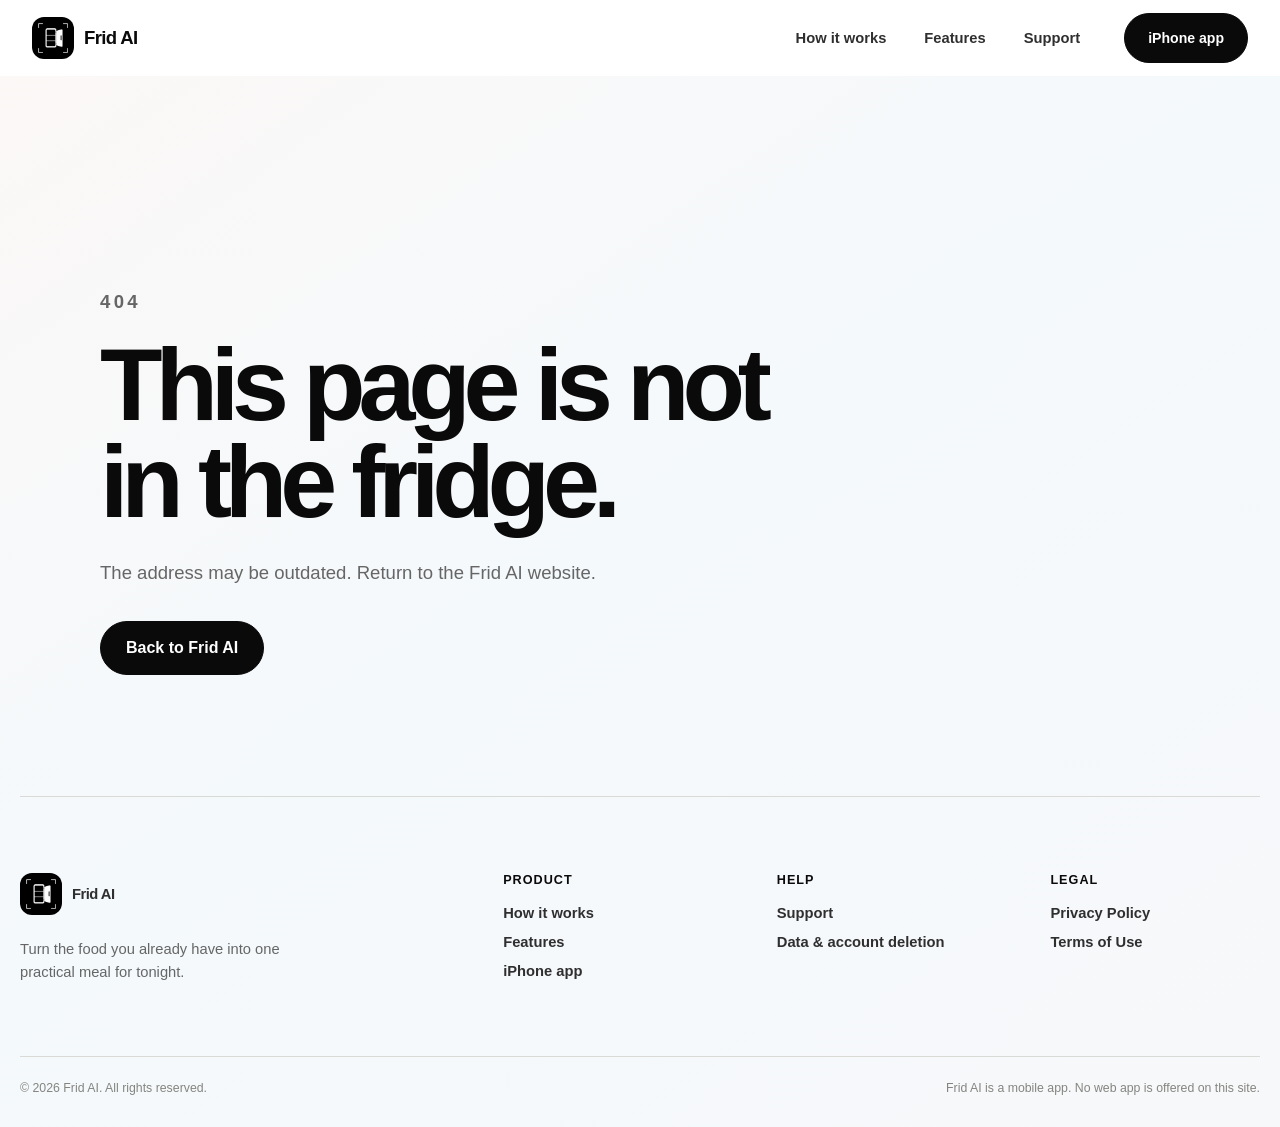
==== index.html @ a882eaa0 "Update app workflow and Meals previews" ====
<!doctype html>
<html lang="en">
  <head>
    <meta charset="UTF-8" />
    <meta name="viewport" content="width=device-width, initial-scale=1.0" />
    <meta
      name="description"
      content="Frid AI turns one fridge photo into one practical meal for tonight, with ingredients and estimated nutrition you review before saving."
    />
    <meta name="theme-color" content="#ffffff" />
    <link rel="icon" type="image/png" href="/assets/fridai-logo.png" />
    <meta property="og:title" content="Frid AI – Meal Planner" />
    <meta
      property="og:description"
      content="One fridge photo. One practical meal for tonight."
    />
    <meta property="og:type" content="website" />
    <meta property="og:url" content="https://frid-ai.com/" />
    <title>Frid AI – Meal Planner</title>
    <script type="module" crossorigin src="/assets/index-D8dYp0eQ.js"></script>
    <link rel="stylesheet" crossorigin href="/assets/index-YtfOb8lx.css">
  </head>
  <body>
    <div id="root"></div>
  </body>
</html>
---- assets/index-YtfOb8lx.css ----
:root{color:#0a0a0a;background:#f7f8fa;font-family:Inter,ui-sans-serif,-apple-system,BlinkMacSystemFont,SF Pro Display,SF Pro Text,Segoe UI,sans-serif;font-synthesis:none;text-rendering:optimizeLegibility;--ink: #0a0a0a;--muted: #666666;--line: #d9d9d6;--paper: #ffffff;--wash: #f5f5f3;--canvas: #f7f8fa;--canvas-warm: #fcf8f6;--canvas-cool: #f4f9fc;--card-border: rgba(10, 10, 10, .05);--card-shadow: 0 14px 36px rgba(10, 10, 10, .065);--card-shadow-hover: 0 20px 46px rgba(10, 10, 10, .085);--dark: #000000;--max: 1320px}*{box-sizing:border-box}html{scroll-behavior:smooth;scroll-padding-top:84px}body{margin:0;min-width:320px;min-height:100vh;overflow-x:hidden;background:linear-gradient(145deg,var(--canvas-warm) 0%,var(--canvas-cool) 48%,var(--canvas) 100%);color:var(--ink);-webkit-font-smoothing:antialiased}body,button,a{font:inherit}button,a{-webkit-tap-highlight-color:transparent}a{color:inherit}img{display:block;max-width:100%}p,h1,h2,h3,figure{margin:0}.site-header{position:sticky;top:0;z-index:50;height:76px;background:var(--paper)}.site-header__shell{width:min(calc(100% - 64px),var(--max));min-height:76px;margin-inline:auto;padding:0;display:grid;grid-template-columns:1fr auto auto;align-items:center;gap:44px}.brand{width:fit-content;display:inline-flex;align-items:center;gap:10px;color:var(--ink);font-size:1.16rem;font-weight:780;letter-spacing:-.035em;text-decoration:none}.brand img{width:40px;height:40px;border-radius:11px;object-fit:cover}.brand--compact img{width:42px;height:42px;border-radius:12px}.site-nav{display:flex;align-items:center;gap:38px}.site-nav a,.site-footer a{color:#2f2f2f;font-size:.92rem;font-weight:650;text-decoration:none}.site-nav a:hover,.site-footer a:hover,.text-link:hover{text-decoration:underline;text-underline-offset:4px}.menu-button{display:none}.site-header--dark{background:#000;color:#fff}.site-header--dark .brand,.site-header--dark .site-nav a{color:#fff}.site-header--dark .header-cta{border-color:#fff;background:#fff;color:#090909}.site-header--dark .header-cta:hover{background:#eeeeec}.button{min-height:54px;padding:0 25px;display:inline-flex;align-items:center;justify-content:center;gap:10px;border:1px solid var(--ink);border-radius:999px;background:var(--ink);color:#fff;font-weight:720;line-height:1;text-align:center;text-decoration:none;transition:transform .17s ease,background-color .17s ease,color .17s ease}.button:hover{transform:translateY(-2px);background:#2a2a2a}.button:focus-visible,.site-nav a:focus-visible,.brand:focus-visible,.menu-button:focus-visible,.feature-tabs button:focus-visible,.text-link:focus-visible,.site-footer a:focus-visible{outline:3px solid #737373;outline-offset:4px}.button--small{min-height:50px;padding-inline:23px;font-size:.88rem}.button--secondary{border-color:#d9d9d5;background:var(--paper);color:var(--ink)}.button--secondary:hover{background:var(--wash)}.button--inverse{border-color:#fff;background:#fff;color:#0a0a0a}.button--inverse:hover{background:#efefed;color:#0a0a0a}.button--ghost{border-color:#fffc;background:transparent;color:#fff}.button--ghost:hover{border-color:#fff;background:#ffffff17}.button--disabled{cursor:default;opacity:.76}.button--disabled:hover{transform:none;background:var(--ink)}.eyebrow{color:#71716c;font-size:.72rem;font-weight:760;letter-spacing:.18em}.hero{min-height:630px;overflow:hidden;background:#000;color:#fff}.hero__shell{width:min(calc(100% - 64px),var(--max));min-height:630px;margin-inline:auto;display:grid;grid-template-columns:minmax(0,1.16fr) minmax(430px,.84fr);align-items:center;gap:34px}.hero__copy{position:relative;z-index:2;padding:38px 0 56px}.hero .eyebrow{color:#fff}.hero h1{max-width:760px;margin-top:26px;font-size:clamp(4.25rem,6.3vw,6.6rem);font-weight:690;line-height:.91;letter-spacing:-.07em;text-wrap:balance}.hero__lede{max-width:590px;margin-top:34px;color:#b7b7b4;font-size:clamp(1rem,1.35vw,1.2rem);line-height:1.58}.hero__actions{margin-top:36px;display:flex;flex-wrap:wrap;gap:12px}.hero__footnote{margin-top:28px;color:#8f8f8b;font-size:.78rem;font-weight:570;letter-spacing:.02em}.hero__visual{position:relative;align-self:stretch;min-width:0;isolation:isolate}.hero-phone{position:absolute;top:auto;right:auto;width:min(31vw,430px);aspect-ratio:904 / 1965;overflow:hidden;border:1px solid #4a4a49;border-radius:66px;background:#000;box-shadow:0 0 0 8px #171717,0 42px 90px #00000094;transform-origin:center top;backface-visibility:hidden}.hero-phone--camera{top:34px;left:-18px;z-index:2;transform:rotate(5.2deg) translateY(54px)}.hero-phone--result{top:10px;right:-96px;z-index:1;width:min(29vw,410px);transform:rotate(-4.2deg) translateY(8px)}.hero-phone img{width:100%;height:100%;object-fit:cover}.product-stage{width:100%;margin:0;padding:52px max(32px,calc((100vw - var(--max)) / 2)) 58px;background:transparent}.product-stage__heading{max-width:740px;margin-inline:auto;text-align:center}.product-stage__heading h2,.section-heading h2,.download-section h2{margin-top:14px;font-size:clamp(3rem,5.1vw,5.25rem);line-height:.96;letter-spacing:-.06em;text-wrap:balance}.product-stage__heading h2{font-size:clamp(2.8rem,4vw,4.2rem);line-height:.98}.flow-steps{margin-top:46px;display:grid;grid-template-columns:repeat(3,minmax(0,1fr))}.flow-step{min-width:0;padding:0 34px;display:grid;grid-template-columns:92px minmax(0,1fr);align-items:center;gap:24px}.flow-step:first-child{padding-left:0}.flow-step+.flow-step{border-left:1px solid var(--line)}.flow-step__preview{width:92px;height:92px;overflow:hidden;border:1px solid var(--card-border);border-radius:20px;background:var(--paper);box-shadow:0 9px 24px #0a0a0a0e;display:grid;place-items:center}.flow-step__preview img{width:46px;height:46px;object-fit:contain;object-position:center}.flow-step__copy>span{width:fit-content;padding:4px 12px;display:block;border:1px solid #bcbcb8;border-radius:999px;font-size:.72rem;font-weight:760;letter-spacing:.05em}.flow-step h3{margin-top:10px;font-size:1.18rem;letter-spacing:-.03em}.flow-step p{max-width:275px;margin-top:6px;color:#51514e;font-size:.88rem;line-height:1.45}.screen-showcase{overflow:hidden;background:#000;color:#fff}.screen-showcase__inner{width:min(calc(100% - 64px),var(--max));margin-inline:auto;padding:110px 0 0}.screen-showcase__heading{max-width:880px}.screen-showcase__heading .eyebrow{color:#9d9d98}.screen-showcase__heading h2{margin-top:18px;font-size:clamp(3.2rem,5.8vw,6rem);line-height:.95;letter-spacing:-.067em;text-wrap:balance}.screen-showcase__heading>p:last-child{max-width:680px;margin-top:26px;color:#adada9;font-size:1.05rem;line-height:1.6}.phone-gallery{min-height:790px;margin-top:76px;display:grid;grid-template-columns:repeat(3,minmax(0,1fr));align-items:end;gap:34px}.phone-gallery__item{position:relative;display:flex;justify-content:center;transform-origin:bottom center}.phone-gallery__item>span{position:absolute;z-index:3;top:28px;left:50%;padding:10px 14px;border:1px solid #363634;border-radius:999px;background:#151515f0;color:#fff;font-size:.78rem;font-weight:760;transform:translate(-50%)}.phone-gallery__item--camera{transform:rotate(-3.8deg) translateY(84px)}.phone-gallery__item--review{z-index:2;transform:translateY(4px)}.phone-gallery__item--recipe{transform:rotate(3.8deg) translateY(84px)}.phone-cutout{width:min(100%,326px);aspect-ratio:904 / 1965;overflow:hidden;border:1px solid #3a3a38;border-radius:52px;background:#0b0b0b;box-shadow:0 0 0 7px #171717,0 38px 90px #0000007a}.phone-cutout__screen{position:relative;width:100%;height:100%;overflow:hidden;border-radius:inherit;background:#000}.phone-cutout img{width:100%;height:100%;object-fit:cover;-webkit-user-select:none;user-select:none}.section-shell,.capability-section{width:min(calc(100% - 40px),var(--max));margin:0 auto 150px}.section-heading{max-width:940px}.section-heading>p:last-child{max-width:680px;margin-top:25px;color:var(--muted);font-size:1.12rem;line-height:1.6}.section-heading--center{margin-inline:auto;text-align:center}.feature-explorer{margin-top:60px}.feature-tabs{width:fit-content;margin-bottom:18px;padding:6px;display:flex;gap:4px;border-radius:999px;background:var(--wash)}.feature-tabs button{min-height:43px;padding:0 20px;border:0;border-radius:999px;background:transparent;color:#6a6a66;cursor:pointer;font-weight:720;transition:background-color .17s ease,color .17s ease,box-shadow .17s ease}.feature-tabs button[aria-selected=true]{background:var(--paper);color:var(--ink);box-shadow:0 4px 18px #00000012}.feature-panel{min-height:650px;padding:62px 72px 0;display:grid;grid-template-columns:minmax(0,.95fr) minmax(310px,.62fr);align-items:center;gap:80px;overflow:hidden;border:1px solid var(--card-border);border-radius:34px;background:var(--paper);box-shadow:var(--card-shadow)}.feature-panel__copy{align-self:center;padding-bottom:62px}.feature-panel__copy h3{max-width:620px;margin-top:16px;font-size:clamp(2.7rem,5vw,5.3rem);line-height:.98;letter-spacing:-.062em;text-wrap:balance}.feature-panel__copy>p:last-child{max-width:580px;margin-top:24px;color:var(--muted);font-size:1.08rem;line-height:1.65}.feature-panel__visual{align-self:end;display:flex;justify-content:center;animation:panel-in .36s ease both}.feature-panel__visual .phone-cutout{width:310px;transform:translateY(48px)}.capability-section{padding-top:12px}.capability-grid{margin-top:64px;display:grid;grid-template-columns:repeat(3,minmax(0,1fr));gap:14px}.capability-grid article{min-height:260px;padding:30px;display:flex;flex-direction:column;border:1px solid var(--card-border);border-radius:24px;background:var(--paper);box-shadow:var(--card-shadow);transition:transform .18s ease,box-shadow .18s ease}.capability-grid article:hover{transform:translateY(-4px);box-shadow:var(--card-shadow-hover)}.capability-grid article>span{color:#a7a7a2;font-size:.76rem;font-weight:800;letter-spacing:.12em}.capability-grid h3{margin-top:auto;padding-top:52px;font-size:1.45rem;letter-spacing:-.035em}.capability-grid p{margin-top:12px;color:var(--muted);font-size:.94rem;line-height:1.55}.text-link{color:var(--ink);font-weight:760;text-underline-offset:4px}.download-section{width:min(calc(100% - 40px),1000px);margin:0 auto 140px;padding:112px 50px;display:flex;flex-direction:column;align-items:center;border:1px solid var(--card-border);border-radius:38px;background:var(--paper);box-shadow:var(--card-shadow);text-align:center}.download-section>img{width:90px;height:90px;margin-bottom:28px;border-radius:24px;box-shadow:0 18px 44px #00000024}.download-section>p:not(.eyebrow){max-width:630px;margin:25px auto 32px;color:var(--muted);font-size:1.05rem;line-height:1.62}.store-badges{margin-top:42px;display:flex;flex-wrap:wrap;align-items:center;justify-content:center;gap:16px}.store-badge{position:relative;height:58px;overflow:hidden;display:block;flex:0 0 auto;text-decoration:none}.store-badge:focus-visible{outline:3px solid currentColor;outline-offset:4px}.store-badge img{position:absolute;top:-22px;width:448px;max-width:none;height:auto}.store-badge--apple{width:196px;border-radius:12px}.store-badge--apple img{left:-10px}.store-badge--google{width:207px;border-radius:11px}.store-badge--google img{left:-226px}@media(max-width:430px){.store-badges{width:100%;gap:12px}.store-badge{transform:scale(.9);margin-inline:-10px}}.site-footer{width:min(calc(100% - 40px),var(--max));margin-inline:auto;padding:76px 0 32px;border-top:1px solid var(--line)}.site-footer__grid{display:grid;grid-template-columns:2fr repeat(3,1fr);gap:64px}.site-footer__brand p{max-width:310px;margin-top:19px;color:var(--muted);font-size:.92rem;line-height:1.55}.site-footer__column{display:flex;flex-direction:column;align-items:flex-start;gap:13px}.site-footer__column h2{margin:0 0 5px;font-size:.79rem;letter-spacing:.08em;text-transform:uppercase}.site-footer__bottom{margin-top:72px;padding-top:24px;display:flex;justify-content:space-between;gap:20px;border-top:1px solid var(--line);color:#858580;font-size:.77rem}.legal-page,.support-page,.not-found{width:min(calc(100% - 40px),1080px);margin-inline:auto;padding:172px 0 110px}.legal-page__heading,.support-page__heading{max-width:850px}.legal-page__heading h1,.support-page__heading h1,.not-found h1{margin-top:18px;font-size:clamp(3.8rem,8vw,7rem);line-height:.95;letter-spacing:-.07em;text-wrap:balance}.legal-page__heading>p:last-of-type,.support-page__heading>p,.not-found>p{max-width:710px;margin-top:28px;color:var(--muted);font-size:1.16rem;line-height:1.65}.legal-page__heading>span{margin-top:20px;display:block;color:#8a8a85;font-size:.82rem;font-weight:650}.legal-copy{max-width:820px;margin-top:92px}.legal-copy section{padding:34px 0;border-top:1px solid var(--line)}.legal-copy h2,.support-grid h2,.support-note h2{font-size:1.45rem;letter-spacing:-.035em}.legal-copy p,.legal-copy li,.support-grid p,.support-note p{color:#555551;font-size:1rem;line-height:1.75}.legal-copy p,.legal-copy ul,.legal-copy ol{margin-top:15px}.legal-copy ul,.legal-copy ol{padding-left:24px}.legal-copy li+li{margin-top:10px}.legal-copy a,.support-note a{font-weight:720}.support-grid{margin-top:80px;display:grid;grid-template-columns:repeat(2,minmax(0,1fr));gap:14px}.support-grid article{min-height:250px;padding:32px;border:1px solid var(--card-border);border-radius:24px;background:var(--paper);box-shadow:var(--card-shadow)}.support-grid p{margin-top:14px}.support-grid .text-link{margin-top:18px;display:inline-block}.support-note{margin-top:24px;padding:36px;border:1px solid var(--card-border);border-radius:24px;background:var(--paper);box-shadow:var(--card-shadow)}.support-note p{margin-top:14px}.not-found{min-height:720px;display:flex;flex-direction:column;align-items:flex-start;justify-content:center}.not-found .button{margin-top:32px}@keyframes panel-in{0%{opacity:0;transform:translateY(18px)}to{opacity:1;transform:translateY(0)}}@media(max-width:980px){.site-header__shell{width:calc(100% - 40px)}.hero__shell{width:calc(100% - 40px);grid-template-columns:minmax(0,1.05fr) minmax(320px,.95fr);gap:22px}.hero h1{font-size:clamp(3.8rem,7.6vw,5.2rem)}.hero-phone{right:auto;width:min(39vw,390px)}.hero-phone--camera{left:-34px}.hero-phone--result{right:-112px;width:min(37vw,370px)}.product-stage{padding-inline:24px}.flow-step{padding-inline:20px;grid-template-columns:76px minmax(0,1fr);gap:16px}.flow-step__preview{width:76px;height:76px}.screen-showcase__inner{width:calc(100% - 40px)}.phone-gallery{min-height:680px;gap:22px}.feature-panel{padding-inline:46px;gap:46px}.capability-grid{grid-template-columns:repeat(2,minmax(0,1fr))}.site-footer__grid{grid-template-columns:1.6fr repeat(3,1fr);gap:34px}}@media(max-width:760px){html{scroll-padding-top:72px}.site-header{height:64px}.site-header__shell{position:relative;width:calc(100% - 28px);min-height:64px;grid-template-columns:1fr auto;padding:0}.brand{font-size:1.02rem}.brand--compact img{width:38px;height:38px}.menu-button{min-width:64px;height:44px;padding:0 14px;display:inline-flex;align-items:center;justify-content:center;border:0;border-radius:999px;background:var(--wash);cursor:pointer;color:var(--ink);font-size:.78rem;font-weight:720}.menu-button__label{line-height:1}.site-nav{position:absolute;top:64px;right:0;left:0;padding:10px;display:none;flex-direction:column;align-items:stretch;gap:4px;border:1px solid var(--line);border-radius:22px;background:#fffffffa;box-shadow:0 24px 58px #00000021}.site-nav--open{display:flex}.site-nav a{min-height:46px;padding-inline:14px;display:flex;align-items:center;border-radius:14px}.site-nav a:hover{background:var(--wash);text-decoration:none}.header-cta{display:none}.site-header--dark .menu-button{background:#1a1a1a}.site-header--dark .menu-button{color:#fff}.site-header--dark .site-nav{border-color:#30302e;background:#0a0a0afa}.site-header--dark .site-nav a{color:#fff}.site-header--dark .site-nav a:hover{background:#1d1d1b}.hero{min-height:0}.hero__shell{width:calc(100% - 32px);min-height:0;grid-template-columns:1fr;gap:0}.hero__copy{padding:64px 0 34px}.hero h1{max-width:620px;margin-top:22px;font-size:clamp(3.25rem,14vw,5rem);line-height:.93}.hero__lede{margin-top:24px;font-size:1rem}.hero__actions{width:100%}.hero__actions .button{flex:1 1 180px}.hero__footnote{max-width:300px;line-height:1.5}.hero__visual{min-height:610px}.hero-phone{top:auto;right:auto;left:auto;border-radius:48px;transform:none}.hero-phone--camera{top:52px;left:-2%;z-index:2;width:min(74vw,325px);transform:rotate(4deg) translateY(22px)}.hero-phone--result{top:4px;right:-14%;z-index:1;width:min(70vw,305px);transform:rotate(-4.5deg)}.product-stage{width:100%;padding:64px 18px 48px}.product-stage__heading h2,.section-heading h2,.download-section h2{font-size:clamp(2.65rem,12vw,4.3rem)}.flow-steps{margin-top:38px;grid-template-columns:1fr}.flow-step,.flow-step:first-child{padding:22px 0;grid-template-columns:82px minmax(0,1fr);gap:18px}.flow-step+.flow-step{border-top:1px solid var(--line);border-left:0}.flow-step__preview{width:82px;height:82px}.flow-step p{max-width:420px}.screen-showcase__inner{width:calc(100% - 32px);padding-top:82px}.screen-showcase__heading h2{font-size:clamp(3rem,13vw,4.5rem)}.phone-gallery{min-height:auto;margin:54px -16px 0;padding:0 32px 86px;grid-template-columns:repeat(3,260px);align-items:end;gap:22px;overflow-x:auto;scroll-snap-type:x mandatory;scrollbar-width:none}.phone-gallery::-webkit-scrollbar{display:none}.phone-gallery__item{scroll-snap-align:center}.phone-gallery__item--camera,.phone-gallery__item--review,.phone-gallery__item--recipe{transform:none}.phone-gallery__item>span{top:24px}.phone-gallery .phone-cutout{width:260px}.phone-cutout{border-radius:42px}.section-shell,.capability-section{width:calc(100% - 24px);margin-bottom:110px}.section-heading>p:last-child{font-size:1rem}.feature-explorer{margin-top:40px}.feature-tabs{width:100%;justify-content:flex-start;overflow-x:auto;scroll-snap-type:x proximity;scrollbar-width:none}.feature-tabs::-webkit-scrollbar{display:none}.feature-tabs button{flex:0 0 auto;padding-inline:18px;scroll-snap-align:start}.feature-panel{min-height:760px;padding:44px 24px 0;grid-template-columns:1fr;align-items:start;gap:32px;border-radius:28px}.feature-panel__copy{padding-bottom:0}.feature-panel__copy h3{font-size:clamp(2.4rem,11vw,3.7rem)}.feature-panel__copy>p:last-child{font-size:.98rem}.feature-panel__visual .phone-cutout{width:245px;transform:translateY(42px)}.capability-grid{margin-top:42px;grid-template-columns:1fr;gap:10px}.capability-grid article{min-height:210px;padding:26px}.capability-grid h3{padding-top:36px}.download-section{width:calc(100% - 24px);margin-bottom:100px;padding:70px 24px;border-radius:28px}.site-footer{width:calc(100% - 32px)}.site-footer__grid{grid-template-columns:repeat(2,1fr);gap:48px 24px}.site-footer__brand{grid-column:1 / -1}.site-footer__bottom{margin-top:54px;flex-direction:column}.legal-page,.support-page,.not-found{width:calc(100% - 32px);padding:142px 0 84px}.legal-page__heading h1,.support-page__heading h1,.not-found h1{font-size:clamp(3.2rem,15vw,5rem)}.legal-page__heading>p:last-of-type,.support-page__heading>p,.not-found>p{font-size:1rem}.legal-copy{margin-top:66px}.legal-copy section{padding:28px 0}.support-grid{margin-top:56px;grid-template-columns:1fr}.support-grid article{min-height:0}}@media(max-width:430px){.hero__copy{padding-top:52px}.hero__actions{flex-direction:column}.hero__actions .button{width:100%;flex:none}.hero__visual{min-height:590px}.hero-phone--camera{width:min(74vw,300px)}.hero-phone--result{right:-13%;width:min(69vw,280px)}.site-footer__grid{grid-template-columns:1fr 1fr}}@media(prefers-reduced-motion:reduce){html{scroll-behavior:auto}*,*:before,*:after{animation-duration:.01ms!important;animation-iteration-count:1!important;scroll-behavior:auto!important;transition-duration:.01ms!important}}
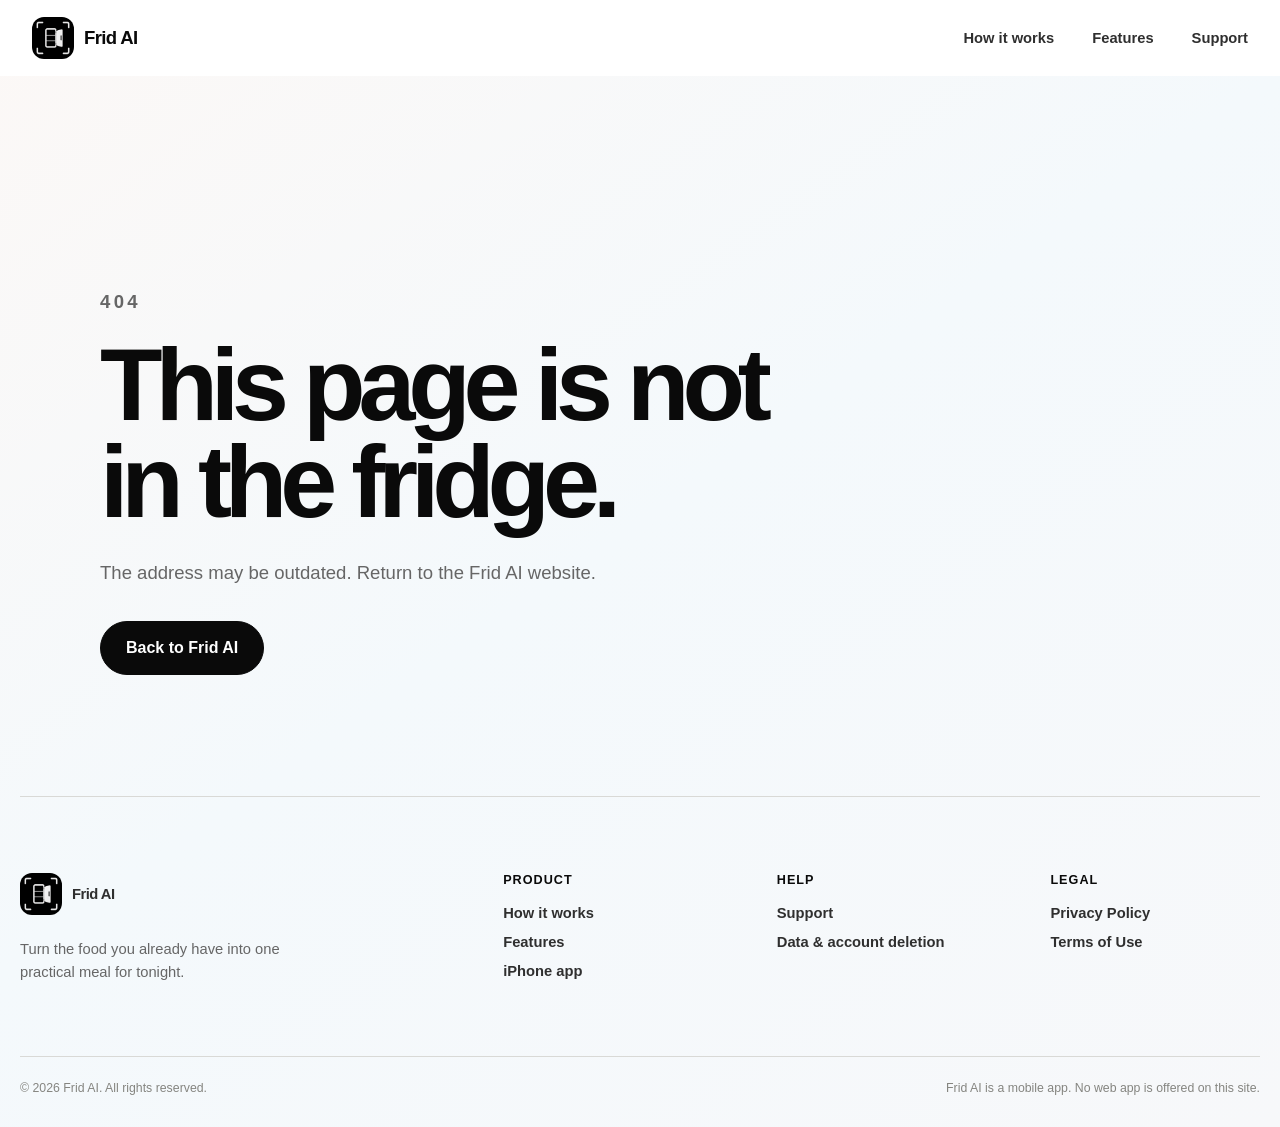
==== commit fab82359: "Update Frid AI website branding" ====
--- a/index.html
+++ b/index.html
@@ -8,7 +8,7 @@
       content="Frid AI turns one fridge photo into one practical meal for tonight, with ingredients and estimated nutrition you review before saving."
     />
     <meta name="theme-color" content="#ffffff" />
-    <link rel="icon" type="image/png" href="/assets/fridai-logo.png" />
+    <link rel="icon" type="image/png" sizes="512x512" href="/assets/fridai-logo.png?v=20260802" />
     <meta property="og:title" content="Frid AI – Meal Planner" />
     <meta
       property="og:description"
@@ -17,8 +17,8 @@
     <meta property="og:type" content="website" />
     <meta property="og:url" content="https://frid-ai.com/" />
     <title>Frid AI – Meal Planner</title>
-    <script type="module" crossorigin src="/assets/index-D8dYp0eQ.js"></script>
-    <link rel="stylesheet" crossorigin href="/assets/index-YtfOb8lx.css">
+    <script type="module" crossorigin src="/assets/index-ChBS23JV.js"></script>
+    <link rel="stylesheet" crossorigin href="/assets/index-D0stxn4Y.css">
   </head>
   <body>
     <div id="root"></div>
--- a/assets/index-D0stxn4Y.css
+++ b/assets/index-D0stxn4Y.css
@@ -0,0 +1 @@
+:root{color:#0a0a0a;background:#f7f8fa;font-family:Inter,ui-sans-serif,-apple-system,BlinkMacSystemFont,SF Pro Display,SF Pro Text,Segoe UI,sans-serif;font-synthesis:none;text-rendering:optimizeLegibility;--ink: #0a0a0a;--muted: #666666;--line: #d9d9d6;--paper: #ffffff;--wash: #f5f5f3;--canvas: #f7f8fa;--canvas-warm: #fcf8f6;--canvas-cool: #f4f9fc;--card-border: rgba(10, 10, 10, .05);--card-shadow: 0 14px 36px rgba(10, 10, 10, .065);--card-shadow-hover: 0 20px 46px rgba(10, 10, 10, .085);--dark: #000000;--max: 1320px}*{box-sizing:border-box}html{scroll-behavior:smooth;scroll-padding-top:84px}body{margin:0;min-width:320px;min-height:100vh;overflow-x:hidden;background:linear-gradient(145deg,var(--canvas-warm) 0%,var(--canvas-cool) 48%,var(--canvas) 100%);color:var(--ink);-webkit-font-smoothing:antialiased}body,button,a{font:inherit}button,a{-webkit-tap-highlight-color:transparent}a{color:inherit}img{display:block;max-width:100%}p,h1,h2,h3,figure{margin:0}.site-header{position:sticky;top:0;z-index:50;height:76px;background:var(--paper)}.site-header__shell{width:min(calc(100% - 64px),var(--max));min-height:76px;margin-inline:auto;padding:0;display:grid;grid-template-columns:1fr auto;align-items:center;gap:44px}.brand{width:fit-content;display:inline-flex;align-items:center;gap:10px;color:var(--ink);font-size:1.16rem;font-weight:780;letter-spacing:-.035em;text-decoration:none}.brand img{width:40px;height:40px;border-radius:11px;object-fit:cover}.brand--compact img{width:42px;height:42px;border-radius:12px}.site-nav{display:flex;align-items:center;gap:38px}.site-nav a,.site-footer a{color:#2f2f2f;font-size:.92rem;font-weight:650;text-decoration:none}.site-nav a:hover,.site-footer a:hover,.text-link:hover{text-decoration:underline;text-underline-offset:4px}.menu-button{display:none}.site-header--dark{background:#000;color:#fff}.site-header--dark .brand,.site-header--dark .site-nav a{color:#fff}.button{min-height:54px;padding:0 25px;display:inline-flex;align-items:center;justify-content:center;gap:10px;border:1px solid var(--ink);border-radius:999px;background:var(--ink);color:#fff;font-weight:720;line-height:1;text-align:center;text-decoration:none;transition:transform .17s ease,background-color .17s ease,color .17s ease}.button:hover{transform:translateY(-2px);background:#2a2a2a}.button:focus-visible,.site-nav a:focus-visible,.brand:focus-visible,.menu-button:focus-visible,.feature-tabs button:focus-visible,.text-link:focus-visible,.site-footer a:focus-visible{outline:3px solid #737373;outline-offset:4px}.button--secondary{border-color:#d9d9d5;background:var(--paper);color:var(--ink)}.button--secondary:hover{background:var(--wash)}.button--inverse{border-color:#fff;background:#fff;color:#0a0a0a}.button--inverse:hover{background:#efefed;color:#0a0a0a}.button--ghost{border-color:#fffc;background:transparent;color:#fff}.button--ghost:hover{border-color:#fff;background:#ffffff17}.button--disabled{cursor:default;opacity:.76}.button--disabled:hover{transform:none;background:var(--ink)}.eyebrow{color:#71716c;font-size:.72rem;font-weight:760;letter-spacing:.18em}.hero{min-height:630px;overflow:hidden;background:#000;color:#fff}.hero__shell{width:min(calc(100% - 64px),var(--max));min-height:630px;margin-inline:auto;display:grid;grid-template-columns:minmax(0,1.16fr) minmax(430px,.84fr);align-items:center;gap:34px}.hero__copy{position:relative;z-index:2;padding:38px 0 56px}.hero .eyebrow{color:#fff}.hero h1{max-width:760px;margin-top:26px;font-size:clamp(4.25rem,6.3vw,6.6rem);font-weight:690;line-height:.91;letter-spacing:-.07em;text-wrap:balance}.hero__lede{max-width:590px;margin-top:34px;color:#b7b7b4;font-size:clamp(1rem,1.35vw,1.2rem);line-height:1.58}.hero__actions{margin-top:36px;display:flex;flex-wrap:wrap;gap:12px}.hero__actions .store-badges--hero{margin-top:0;justify-content:flex-start}.hero__footnote{margin-top:28px;color:#8f8f8b;font-size:.78rem;font-weight:570;letter-spacing:.02em}.hero__visual{position:relative;align-self:stretch;min-width:0;isolation:isolate}.hero-phone{position:absolute;top:auto;right:auto;width:min(31vw,430px);aspect-ratio:904 / 1965;overflow:hidden;border:1px solid #4a4a49;border-radius:66px;background:#000;box-shadow:0 0 0 8px #171717,0 42px 90px #00000094;transform-origin:center top;backface-visibility:hidden}.hero-phone--camera{top:34px;left:-18px;z-index:2;transform:rotate(5.2deg) translateY(54px)}.hero-phone--result{top:10px;right:-96px;z-index:1;width:min(29vw,410px);transform:rotate(-4.2deg) translateY(8px)}.hero-phone img{width:100%;height:100%;object-fit:cover}.product-stage{width:100%;margin:0;padding:52px max(32px,calc((100vw - var(--max)) / 2)) 58px;background:transparent}.product-stage__heading{max-width:740px;margin-inline:auto;text-align:center}.product-stage__heading h2,.section-heading h2,.download-section h2{margin-top:14px;font-size:clamp(3rem,5.1vw,5.25rem);line-height:.96;letter-spacing:-.06em;text-wrap:balance}.product-stage__heading h2{font-size:clamp(2.8rem,4vw,4.2rem);line-height:.98}.flow-steps{margin-top:46px;display:grid;grid-template-columns:repeat(3,minmax(0,1fr))}.flow-step{min-width:0;padding:0 34px;display:grid;grid-template-columns:92px minmax(0,1fr);align-items:center;gap:24px}.flow-step:first-child{padding-left:0}.flow-step+.flow-step{border-left:1px solid var(--line)}.flow-step__preview{width:92px;height:92px;overflow:hidden;border:1px solid var(--card-border);border-radius:20px;background:var(--paper);box-shadow:0 9px 24px #0a0a0a0e;display:grid;place-items:center}.flow-step__preview img{width:46px;height:46px;object-fit:contain;object-position:center}.flow-step__copy>span{width:fit-content;padding:4px 12px;display:block;border:1px solid #bcbcb8;border-radius:999px;font-size:.72rem;font-weight:760;letter-spacing:.05em}.flow-step h3{margin-top:10px;font-size:1.18rem;letter-spacing:-.03em}.flow-step p{max-width:275px;margin-top:6px;color:#51514e;font-size:.88rem;line-height:1.45}.screen-showcase{overflow:hidden;background:#000;color:#fff}.screen-showcase__inner{width:min(calc(100% - 64px),var(--max));margin-inline:auto;padding:110px 0 0}.screen-showcase__heading{max-width:880px}.screen-showcase__heading .eyebrow{color:#9d9d98}.screen-showcase__heading h2{margin-top:18px;font-size:clamp(3.2rem,5.8vw,6rem);line-height:.95;letter-spacing:-.067em;text-wrap:balance}.screen-showcase__heading>p:last-child{max-width:680px;margin-top:26px;color:#adada9;font-size:1.05rem;line-height:1.6}.phone-gallery{min-height:790px;margin-top:76px;display:grid;grid-template-columns:repeat(3,minmax(0,1fr));align-items:end;gap:34px}.phone-gallery__item{position:relative;display:flex;justify-content:center;transform-origin:bottom center}.phone-gallery__item>span{position:absolute;z-index:3;top:28px;left:50%;padding:10px 14px;border:1px solid #363634;border-radius:999px;background:#151515f0;color:#fff;font-size:.78rem;font-weight:760;transform:translate(-50%)}.phone-gallery__item--camera{transform:rotate(-3.8deg) translateY(84px)}.phone-gallery__item--review{z-index:2;transform:translateY(4px)}.phone-gallery__item--recipe{transform:rotate(3.8deg) translateY(84px)}.phone-cutout{width:min(100%,326px);aspect-ratio:904 / 1965;overflow:hidden;border:1px solid #3a3a38;border-radius:52px;background:#0b0b0b;box-shadow:0 0 0 7px #171717,0 38px 90px #0000007a}.phone-cutout__screen{position:relative;width:100%;height:100%;overflow:hidden;border-radius:inherit;background:#000}.phone-cutout img{width:100%;height:100%;object-fit:cover;-webkit-user-select:none;user-select:none}.section-shell,.capability-section{width:min(calc(100% - 40px),var(--max));margin:0 auto 150px}.section-heading{max-width:940px}.section-heading>p:last-child{max-width:680px;margin-top:25px;color:var(--muted);font-size:1.12rem;line-height:1.6}.section-heading--center{margin-inline:auto;text-align:center}.feature-explorer{margin-top:60px}.feature-tabs{width:fit-content;margin-bottom:18px;padding:6px;display:flex;gap:4px;border-radius:999px;background:var(--wash)}.feature-tabs button{min-height:43px;padding:0 20px;border:0;border-radius:999px;background:transparent;color:#6a6a66;cursor:pointer;font-weight:720;transition:background-color .17s ease,color .17s ease,box-shadow .17s ease}.feature-tabs button[aria-selected=true]{background:var(--paper);color:var(--ink);box-shadow:0 4px 18px #00000012}.feature-panel{min-height:650px;padding:62px 72px 0;display:grid;grid-template-columns:minmax(0,.95fr) minmax(310px,.62fr);align-items:center;gap:80px;overflow:hidden;border:1px solid var(--card-border);border-radius:34px;background:var(--paper);box-shadow:var(--card-shadow)}.feature-panel__copy{align-self:center;padding-bottom:62px}.feature-panel__copy h3{max-width:620px;margin-top:16px;font-size:clamp(2.7rem,5vw,5.3rem);line-height:.98;letter-spacing:-.062em;text-wrap:balance}.feature-panel__copy>p:last-child{max-width:580px;margin-top:24px;color:var(--muted);font-size:1.08rem;line-height:1.65}.feature-panel__visual{align-self:end;display:flex;justify-content:center;animation:panel-in .36s ease both}.feature-panel__visual .phone-cutout{width:310px;transform:translateY(48px)}.capability-section{padding-top:12px}.capability-grid{margin-top:64px;display:grid;grid-template-columns:repeat(3,minmax(0,1fr));gap:14px}.capability-grid article{min-height:260px;padding:30px;display:flex;flex-direction:column;border:1px solid var(--card-border);border-radius:24px;background:var(--paper);box-shadow:var(--card-shadow);transition:transform .18s ease,box-shadow .18s ease}.capability-grid article:hover{transform:translateY(-4px);box-shadow:var(--card-shadow-hover)}.capability-grid article>span{color:#a7a7a2;font-size:.76rem;font-weight:800;letter-spacing:.12em}.capability-grid h3{margin-top:auto;padding-top:52px;font-size:1.45rem;letter-spacing:-.035em}.capability-grid p{margin-top:12px;color:var(--muted);font-size:.94rem;line-height:1.55}.text-link{color:var(--ink);font-weight:760;text-underline-offset:4px}.download-section{width:min(calc(100% - 40px),1000px);margin:0 auto 140px;padding:112px 50px;display:flex;flex-direction:column;align-items:center;border:1px solid var(--card-border);border-radius:38px;background:var(--paper);box-shadow:var(--card-shadow);text-align:center}.download-section>img{width:90px;height:90px;margin-bottom:28px;border-radius:24px;box-shadow:0 18px 44px #00000024}.download-section>p:not(.eyebrow){max-width:630px;margin:25px auto 32px;color:var(--muted);font-size:1.05rem;line-height:1.62}.store-badges{margin-top:42px;display:flex;flex-wrap:wrap;align-items:center;justify-content:center;gap:16px}.store-badge{display:inline-flex;overflow:hidden;flex:0 0 auto;line-height:0;text-decoration:none}.store-badge:focus-visible{outline:3px solid currentColor;outline-offset:4px}.store-badge img{display:block;width:auto;height:48px}.store-badge--apple{border-radius:7px}.store-badge--google{border-radius:5px}@media(max-width:430px){.store-badges{width:100%;gap:10px}}.site-footer{width:min(calc(100% - 40px),var(--max));margin-inline:auto;padding:76px 0 32px;border-top:1px solid var(--line)}.site-footer__grid{display:grid;grid-template-columns:2fr repeat(3,1fr);gap:64px}.site-footer__brand p{max-width:310px;margin-top:19px;color:var(--muted);font-size:.92rem;line-height:1.55}.site-footer__column{display:flex;flex-direction:column;align-items:flex-start;gap:13px}.site-footer__column h2{margin:0 0 5px;font-size:.79rem;letter-spacing:.08em;text-transform:uppercase}.site-footer__bottom{margin-top:72px;padding-top:24px;display:flex;justify-content:space-between;gap:20px;border-top:1px solid var(--line);color:#858580;font-size:.77rem}.legal-page,.support-page,.not-found{width:min(calc(100% - 40px),1080px);margin-inline:auto;padding:172px 0 110px}.legal-page__heading,.support-page__heading{max-width:850px}.legal-page__heading h1,.support-page__heading h1,.not-found h1{margin-top:18px;font-size:clamp(3.8rem,8vw,7rem);line-height:.95;letter-spacing:-.07em;text-wrap:balance}.legal-page__heading>p:last-of-type,.support-page__heading>p,.not-found>p{max-width:710px;margin-top:28px;color:var(--muted);font-size:1.16rem;line-height:1.65}.legal-page__heading>span{margin-top:20px;display:block;color:#8a8a85;font-size:.82rem;font-weight:650}.legal-copy{max-width:820px;margin-top:92px}.legal-copy section{padding:34px 0;border-top:1px solid var(--line)}.legal-copy h2,.support-grid h2,.support-note h2{font-size:1.45rem;letter-spacing:-.035em}.legal-copy p,.legal-copy li,.support-grid p,.support-note p{color:#555551;font-size:1rem;line-height:1.75}.legal-copy p,.legal-copy ul,.legal-copy ol{margin-top:15px}.legal-copy ul,.legal-copy ol{padding-left:24px}.legal-copy li+li{margin-top:10px}.legal-copy a,.support-note a{font-weight:720}.support-grid{margin-top:80px;display:grid;grid-template-columns:repeat(2,minmax(0,1fr));gap:14px}.support-grid article{min-height:250px;padding:32px;border:1px solid var(--card-border);border-radius:24px;background:var(--paper);box-shadow:var(--card-shadow)}.support-grid p{margin-top:14px}.support-grid .text-link{margin-top:18px;display:inline-block}.support-note{margin-top:24px;padding:36px;border:1px solid var(--card-border);border-radius:24px;background:var(--paper);box-shadow:var(--card-shadow)}.support-note p{margin-top:14px}.support-note h3{margin-top:28px;font-size:1.1rem;letter-spacing:-.02em}.not-found{min-height:720px;display:flex;flex-direction:column;align-items:flex-start;justify-content:center}.not-found .button{margin-top:32px}@keyframes panel-in{0%{opacity:0;transform:translateY(18px)}to{opacity:1;transform:translateY(0)}}@media(max-width:980px){.site-header__shell{width:calc(100% - 40px)}.hero__shell{width:calc(100% - 40px);grid-template-columns:minmax(0,1.05fr) minmax(320px,.95fr);gap:22px}.hero h1{font-size:clamp(3.8rem,7.6vw,5.2rem)}.hero-phone{right:auto;width:min(39vw,390px)}.hero-phone--camera{left:-34px}.hero-phone--result{right:-112px;width:min(37vw,370px)}.product-stage{padding-inline:24px}.flow-step{padding-inline:20px;grid-template-columns:76px minmax(0,1fr);gap:16px}.flow-step__preview{width:76px;height:76px}.screen-showcase__inner{width:calc(100% - 40px)}.phone-gallery{min-height:680px;gap:22px}.feature-panel{padding-inline:46px;gap:46px}.capability-grid{grid-template-columns:repeat(2,minmax(0,1fr))}.site-footer__grid{grid-template-columns:1.6fr repeat(3,1fr);gap:34px}}@media(max-width:760px){html{scroll-padding-top:72px}.site-header{height:64px}.site-header__shell{position:relative;width:calc(100% - 28px);min-height:64px;grid-template-columns:1fr auto;padding:0}.brand{font-size:1.02rem}.brand--compact img{width:38px;height:38px}.menu-button{min-width:64px;height:44px;padding:0 14px;display:inline-flex;align-items:center;justify-content:center;border:0;border-radius:999px;background:var(--wash);cursor:pointer;color:var(--ink);font-size:.78rem;font-weight:720}.menu-button__label{line-height:1}.site-nav{position:absolute;top:64px;right:0;left:0;padding:10px;display:none;flex-direction:column;align-items:stretch;gap:4px;border:1px solid var(--line);border-radius:22px;background:#fffffffa;box-shadow:0 24px 58px #00000021}.site-nav--open{display:flex}.site-nav a{min-height:46px;padding-inline:14px;display:flex;align-items:center;border-radius:14px}.site-nav a:hover{background:var(--wash);text-decoration:none}.site-header--dark .menu-button{background:#1a1a1a}.site-header--dark .menu-button{color:#fff}.site-header--dark .site-nav{border-color:#30302e;background:#0a0a0afa}.site-header--dark .site-nav a{color:#fff}.site-header--dark .site-nav a:hover{background:#1d1d1b}.hero{min-height:0}.hero__shell{width:calc(100% - 32px);min-height:0;grid-template-columns:1fr;gap:0}.hero__copy{padding:64px 0 34px}.hero h1{max-width:620px;margin-top:22px;font-size:clamp(3.25rem,14vw,5rem);line-height:.93}.hero__lede{margin-top:24px;font-size:1rem}.hero__actions{width:100%}.hero__actions .button{flex:1 1 180px}.hero__footnote{max-width:300px;line-height:1.5}.hero__visual{min-height:610px}.hero-phone{top:auto;right:auto;left:auto;border-radius:48px;transform:none}.hero-phone--camera{top:52px;left:-2%;z-index:2;width:min(74vw,325px);transform:rotate(4deg) translateY(22px)}.hero-phone--result{top:4px;right:-14%;z-index:1;width:min(70vw,305px);transform:rotate(-4.5deg)}.product-stage{width:100%;padding:64px 18px 48px}.product-stage__heading h2,.section-heading h2,.download-section h2{font-size:clamp(2.65rem,12vw,4.3rem)}.flow-steps{margin-top:38px;grid-template-columns:1fr}.flow-step,.flow-step:first-child{padding:22px 0;grid-template-columns:82px minmax(0,1fr);gap:18px}.flow-step+.flow-step{border-top:1px solid var(--line);border-left:0}.flow-step__preview{width:82px;height:82px}.flow-step p{max-width:420px}.screen-showcase__inner{width:calc(100% - 32px);padding-top:82px}.screen-showcase__heading h2{font-size:clamp(3rem,13vw,4.5rem)}.phone-gallery{min-height:auto;margin:54px -16px 0;padding:0 32px 86px;grid-template-columns:repeat(3,260px);align-items:end;gap:22px;overflow-x:auto;scroll-snap-type:x mandatory;scrollbar-width:none}.phone-gallery::-webkit-scrollbar{display:none}.phone-gallery__item{scroll-snap-align:center}.phone-gallery__item--camera,.phone-gallery__item--review,.phone-gallery__item--recipe{transform:none}.phone-gallery__item>span{top:24px}.phone-gallery .phone-cutout{width:260px}.phone-cutout{border-radius:42px}.section-shell,.capability-section{width:calc(100% - 24px);margin-bottom:110px}.section-heading>p:last-child{font-size:1rem}.feature-explorer{margin-top:40px}.feature-tabs{width:100%;justify-content:flex-start;overflow-x:auto;scroll-snap-type:x proximity;scrollbar-width:none}.feature-tabs::-webkit-scrollbar{display:none}.feature-tabs button{flex:0 0 auto;padding-inline:18px;scroll-snap-align:start}.feature-panel{min-height:760px;padding:44px 24px 0;grid-template-columns:1fr;align-items:start;gap:32px;border-radius:28px}.feature-panel__copy{padding-bottom:0}.feature-panel__copy h3{font-size:clamp(2.4rem,11vw,3.7rem)}.feature-panel__copy>p:last-child{font-size:.98rem}.feature-panel__visual .phone-cutout{width:245px;transform:translateY(42px)}.capability-grid{margin-top:42px;grid-template-columns:1fr;gap:10px}.capability-grid article{min-height:210px;padding:26px}.capability-grid h3{padding-top:36px}.download-section{width:calc(100% - 24px);margin-bottom:100px;padding:70px 24px;border-radius:28px}.site-footer{width:calc(100% - 32px)}.site-footer__grid{grid-template-columns:repeat(2,1fr);gap:48px 24px}.site-footer__brand{grid-column:1 / -1}.site-footer__bottom{margin-top:54px;flex-direction:column}.legal-page,.support-page,.not-found{width:calc(100% - 32px);padding:142px 0 84px}.legal-page__heading h1,.support-page__heading h1,.not-found h1{font-size:clamp(3.2rem,15vw,5rem)}.legal-page__heading>p:last-of-type,.support-page__heading>p,.not-found>p{font-size:1rem}.legal-copy{margin-top:66px}.legal-copy section{padding:28px 0}.support-grid{margin-top:56px;grid-template-columns:1fr}.support-grid article{min-height:0}}@media(max-width:430px){.hero__copy{padding-top:52px}.hero__actions{flex-direction:column}.hero__actions .button{width:100%;flex:none}.hero__visual{min-height:590px}.hero-phone--camera{width:min(74vw,300px)}.hero-phone--result{right:-13%;width:min(69vw,280px)}.site-footer__grid{grid-template-columns:1fr 1fr}}@media(prefers-reduced-motion:reduce){html{scroll-behavior:auto}*,*:before,*:after{animation-duration:.01ms!important;animation-iteration-count:1!important;scroll-behavior:auto!important;transition-duration:.01ms!important}}
